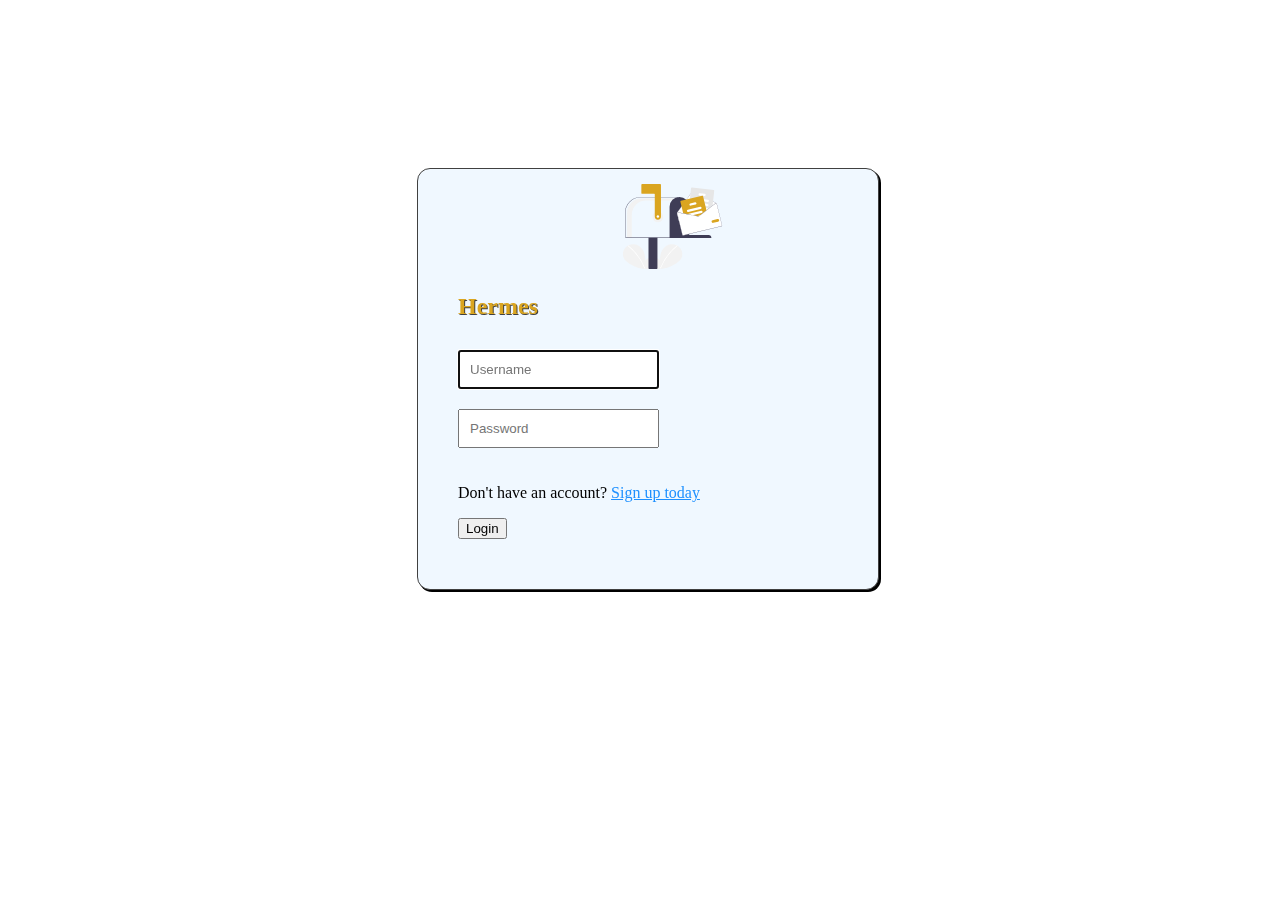
==== index.html @ f78e1f1d "Update index.html" ====
<!DOCTYPE html>
<html lang="en">
<head>
  <link href="css/styles.css" rel="stylesheet">	
  <link href="https://cdn.jsdelivr.net/npm/bootstrap@5.1.0/dist/css/bootstrap.min.css" rel="stylesheet" integrity="sha384-KyZXEAg3QhqLMpG8r+8fhAXLRk2vvoC2f3B09zVXn8CA5QIVfZOJ3BCsw2P0p/We" crossorigin="anonymous">
  <script src="https://cdn.jsdelivr.net/npm/bootstrap@5.1.0/dist/js/bootstrap.bundle.min.js" integrity="sha384-U1DAWAznBHeqEIlVSCgzq+c9gqGAJn5c/t99JyeKa9xxaYpSvHU5awsuZVVFIhvj" crossorigin="anonymous"></script>

  <meta charset="UTF-8">
  <meta http-equiv="X-UA-Compatible" content="IE=edge">
  <meta name="viewport" content="width=device-width, initial-scale=1.0">
  <title>Hermes</title>
</head>
<body>
  <div class="wrapper">
    <form class="form-signin">
      <img src="images/mail.svg" width="113%" height = "85" alt="pic" id="logo">
      <h2 class="form-signin-heading text-center">Hermes</h2>
      <input type="text" class="form-control" name="username" placeholder="Username" required="" autofocus="" />
      <input type="password" class="form-control" name="password" placeholder="Password" required="" />
      <!-- <label class="checkbox">
        <input type="checkbox" value="remember-me" id="rememberMe">
        Remember Me
      </label>
      -->
      <p>Don't have an account? <a href="main.html" style="color:dodgerblue">Sign up today</a>
      <div class="d-grid gap-2">
        <button class="btn btn-lg btn-primary">Login</button>
      </div>
    </form>
  </div>
</body>
</html>
---- css/styles.css ----
body {
  position: fixed;
  top: 0;
  width: 100%;
  height: 100%;
  background-size: cover;
  background-image: url("images/sky2.jpg");
}

h2 {
  color: goldenrod;
  text-shadow: 1px 1px #404040;
}

.wrapper {
  margin: 160px;
}

.form-signin {
  max-width: 380px;
  margin: 0 auto;
  background-color: aliceblue;
  padding: 15px 40px 50px;
  border: 1px solid #404040;
  box-shadow: 2px 2px;
  border-radius: 13px;
}

.form-signin1 {
  max-width: 635px;
  margin: 0 auto;
  background-color: aliceblue;
  padding: 15px 40px 50px;
  border: 1px solid #404040;
  box-shadow: 2px 2px;
  border-radius: 13px;
}

.form-signin .form-signin-heading, .form-signin .checkbox {
  margin-bottom: 30px;
}

.form-signin input[type="text"], .form-signin input[type="password"] {
  margin-bottom: 20px;
}

.form-signin .form-control {
  padding: 10px;
}
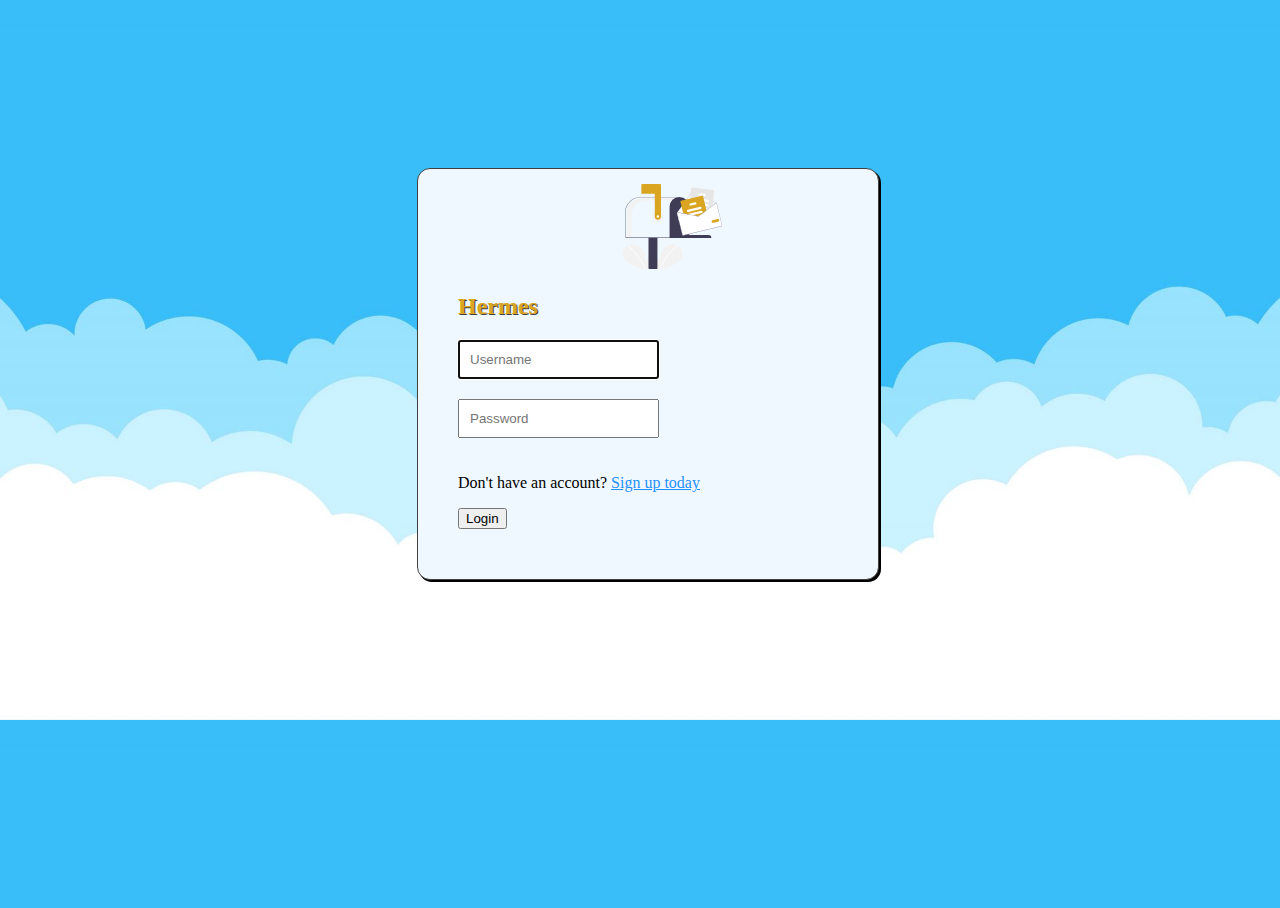
==== commit f0d1716d: "Add files via upload" ====
--- a/index.html
+++ b/index.html
@@ -1,6 +1,7 @@
 <!DOCTYPE html>
 <html lang="en">
 <head>
+  <script type="text/javascript" src=""js/code.js"></script>
   <link href="css/styles.css" rel="stylesheet">	
   <link href="https://cdn.jsdelivr.net/npm/bootstrap@5.1.0/dist/css/bootstrap.min.css" rel="stylesheet" integrity="sha384-KyZXEAg3QhqLMpG8r+8fhAXLRk2vvoC2f3B09zVXn8CA5QIVfZOJ3BCsw2P0p/We" crossorigin="anonymous">
   <script src="https://cdn.jsdelivr.net/npm/bootstrap@5.1.0/dist/js/bootstrap.bundle.min.js" integrity="sha384-U1DAWAznBHeqEIlVSCgzq+c9gqGAJn5c/t99JyeKa9xxaYpSvHU5awsuZVVFIhvj" crossorigin="anonymous"></script>
@@ -11,20 +12,17 @@
   <title>Hermes</title>
 </head>
 <body>
+  <!--Login form-->
   <div class="wrapper">
     <form class="form-signin">
       <img src="images/mail.svg" width="113%" height = "85" alt="pic" id="logo">
       <h2 class="form-signin-heading text-center">Hermes</h2>
       <input type="text" class="form-control" name="username" placeholder="Username" required="" autofocus="" />
       <input type="password" class="form-control" name="password" placeholder="Password" required="" />
-      <!-- <label class="checkbox">
-        <input type="checkbox" value="remember-me" id="rememberMe">
-        Remember Me
-      </label>
-      -->
       <p>Don't have an account? <a href="main.html" style="color:dodgerblue">Sign up today</a>
       <div class="d-grid gap-2">
-        <button class="btn btn-lg btn-primary">Login</button>
+        <button class="btn btn-lg btn-primary" onclick="doLogin();">Login</button>
+        <span id="loginResult"></span>
       </div>
     </form>
   </div>
--- a/css/styles.css
+++ b/css/styles.css
@@ -1,10 +1,16 @@
 body {
-  position: fixed;
+  position: absolute;
   top: 0;
   width: 100%;
   height: 100%;
+  overflow: auto;
   background-size: cover;
-  background-image: url("images/sky2.jpg");
+  background-image: url("../images/sky2.jpg");
+}
+
+h1 {
+  color: goldenrod;
+  text-shadow: 2px 1px #404040;
 }
 
 h2 {
@@ -26,18 +32,30 @@
   border-radius: 13px;
 }
 
-.form-signin1 {
-  max-width: 635px;
+.form-register {
+  max-width: 52%;
   margin: 0 auto;
   background-color: aliceblue;
-  padding: 15px 40px 50px;
+  padding: 15px 40px 25px;
+  border: 1px solid #404040;
+  box-shadow: 2px 2px;
+  border-radius: 13px;
+  position: relative; 
+  top: -25px;
+}
+
+.form-contacts {
+  max-width: 80%;
+  margin: 0 auto;
+  background-color: aliceblue;
+  padding: 15px 40px 10px;
   border: 1px solid #404040;
   box-shadow: 2px 2px;
   border-radius: 13px;
 }
 
-.form-signin .form-signin-heading, .form-signin .checkbox {
-  margin-bottom: 30px;
+.form-signin .form-signin-heading, .form-signin .checkbox, .form-group, .form-control, .col{
+  margin-bottom: 20px;
 }
 
 .form-signin input[type="text"], .form-signin input[type="password"] {
@@ -46,4 +64,26 @@
 
 .form-signin .form-control {
   padding: 10px;
+}
+
+.addUser{
+  float: right;
+}
+
+.contactOptions {
+  float: right;
+}
+
+.titleBar {
+  padding: 1%;
+  background-color: #2e2e2e;
+  border-radius: 10px;
+}
+
+#exampleModal{
+  margin-top: 15%;
+}
+
+#logoutButton {
+  float: right;
 }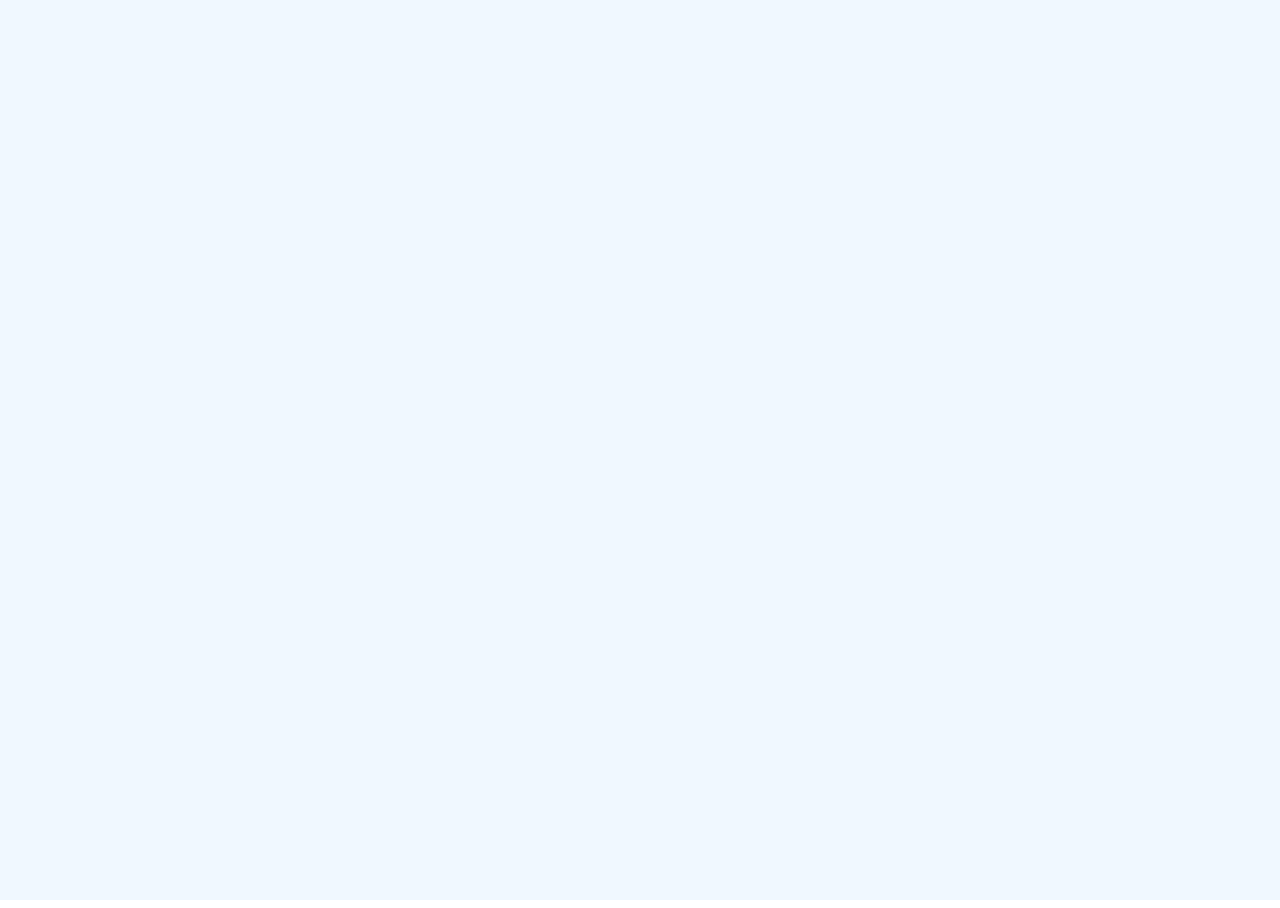
==== commit d46a93a1: "Add files via upload" ====
--- a/index.html
+++ b/index.html
@@ -1,8 +1,15 @@
 <!DOCTYPE html>
 <html lang="en">
 <head>
-  <script type="text/javascript" src=""js/code.js"></script>
-  <link href="css/styles.css" rel="stylesheet">	
+  <script type="text/javascript" src="js/code.js"></script>
+  <link href="css/styles.css" rel="stylesheet">
+  
+  <!--Google Fonts-->
+  <link rel="preconnect" href="https://fonts.googleapis.com">
+  <link rel="preconnect" href="https://fonts.gstatic.com" crossorigin>
+  <link href="https://fonts.googleapis.com/css2?family=Merriweather:wght@300;400&display=swap" rel="stylesheet">
+
+  <!--Bootstrap-->
   <link href="https://cdn.jsdelivr.net/npm/bootstrap@5.1.0/dist/css/bootstrap.min.css" rel="stylesheet" integrity="sha384-KyZXEAg3QhqLMpG8r+8fhAXLRk2vvoC2f3B09zVXn8CA5QIVfZOJ3BCsw2P0p/We" crossorigin="anonymous">
   <script src="https://cdn.jsdelivr.net/npm/bootstrap@5.1.0/dist/js/bootstrap.bundle.min.js" integrity="sha384-U1DAWAznBHeqEIlVSCgzq+c9gqGAJn5c/t99JyeKa9xxaYpSvHU5awsuZVVFIhvj" crossorigin="anonymous"></script>
 
@@ -11,20 +18,25 @@
   <meta name="viewport" content="width=device-width, initial-scale=1.0">
   <title>Hermes</title>
 </head>
-<body>
+<body data-vide-bg="../images/sky6">
+
+  <div class="transition transition-2 is-active"></div>
+
   <!--Login form-->
   <div class="wrapper">
     <form class="form-signin">
       <img src="images/mail.svg" width="113%" height = "85" alt="pic" id="logo">
       <h2 class="form-signin-heading text-center">Hermes</h2>
-      <input type="text" class="form-control" name="username" placeholder="Username" required="" autofocus="" />
-      <input type="password" class="form-control" name="password" placeholder="Password" required="" />
+      <input type="text" class="form-control" id="userName" placeholder="Username" required autofocus="" />
+      <input type="password" class="form-control" id="userPwd" placeholder="Password" required/>
       <p>Don't have an account? <a href="main.html" style="color:dodgerblue">Sign up today</a>
       <div class="d-grid gap-2">
-        <button class="btn btn-lg btn-primary" onclick="doLogin();">Login</button>
-        <span id="loginResult"></span>
+        <button type="button" class="btn btn-lg btn-primary" onclick="doLogin();">Login</button>
       </div>
     </form>
+    <span id="loginResult"></span>
   </div>
+  <script src="https://cdnjs.cloudflare.com/ajax/libs/jquery/3.6.0/jquery.min.js"></script>
+  <script src="jquery.vide.js"></script>
 </body>
 </html>
--- a/css/styles.css
+++ b/css/styles.css
@@ -4,18 +4,23 @@
   width: 100%;
   height: 100%;
   overflow: auto;
-  background-size: cover;
-  background-image: url("../images/sky2.jpg");
+  
+}
+
+button {
+  padding: 2px;
 }
 
 h1 {
   color: goldenrod;
   text-shadow: 2px 1px #404040;
+  font-family: 'Merriweather', serif;
 }
 
 h2 {
   color: goldenrod;
   text-shadow: 1px 1px #404040;
+  font-family: 'Merriweather', serif;
 }
 
 .wrapper {
@@ -86,4 +91,38 @@
 
 #logoutButton {
   float: right;
+}
+
+/* Transition Section */
+.transition-1 {
+  position: fixed;
+  top: 0;
+  left: 0;
+  right: 0;
+  bottom: 0;
+  z-index: 101;
+  background-color: aliceblue;
+  opacity: 0;
+  pointer-events: none;
+  transition: 0.5s ease-out;
+}
+
+.transition-1.is-active {
+  opacity: 1;
+  pointer-events: all;
+}
+
+.transition-2 {
+  position: fixed;
+  top: 0;
+  left: -100%;
+  width: 100%;
+  bottom: 0;
+  z-index: 101;
+  background-color: aliceblue;
+  transition: 0.25s ease-out;
+}
+
+.transition-2.is-active {
+  left: 0px;
 }